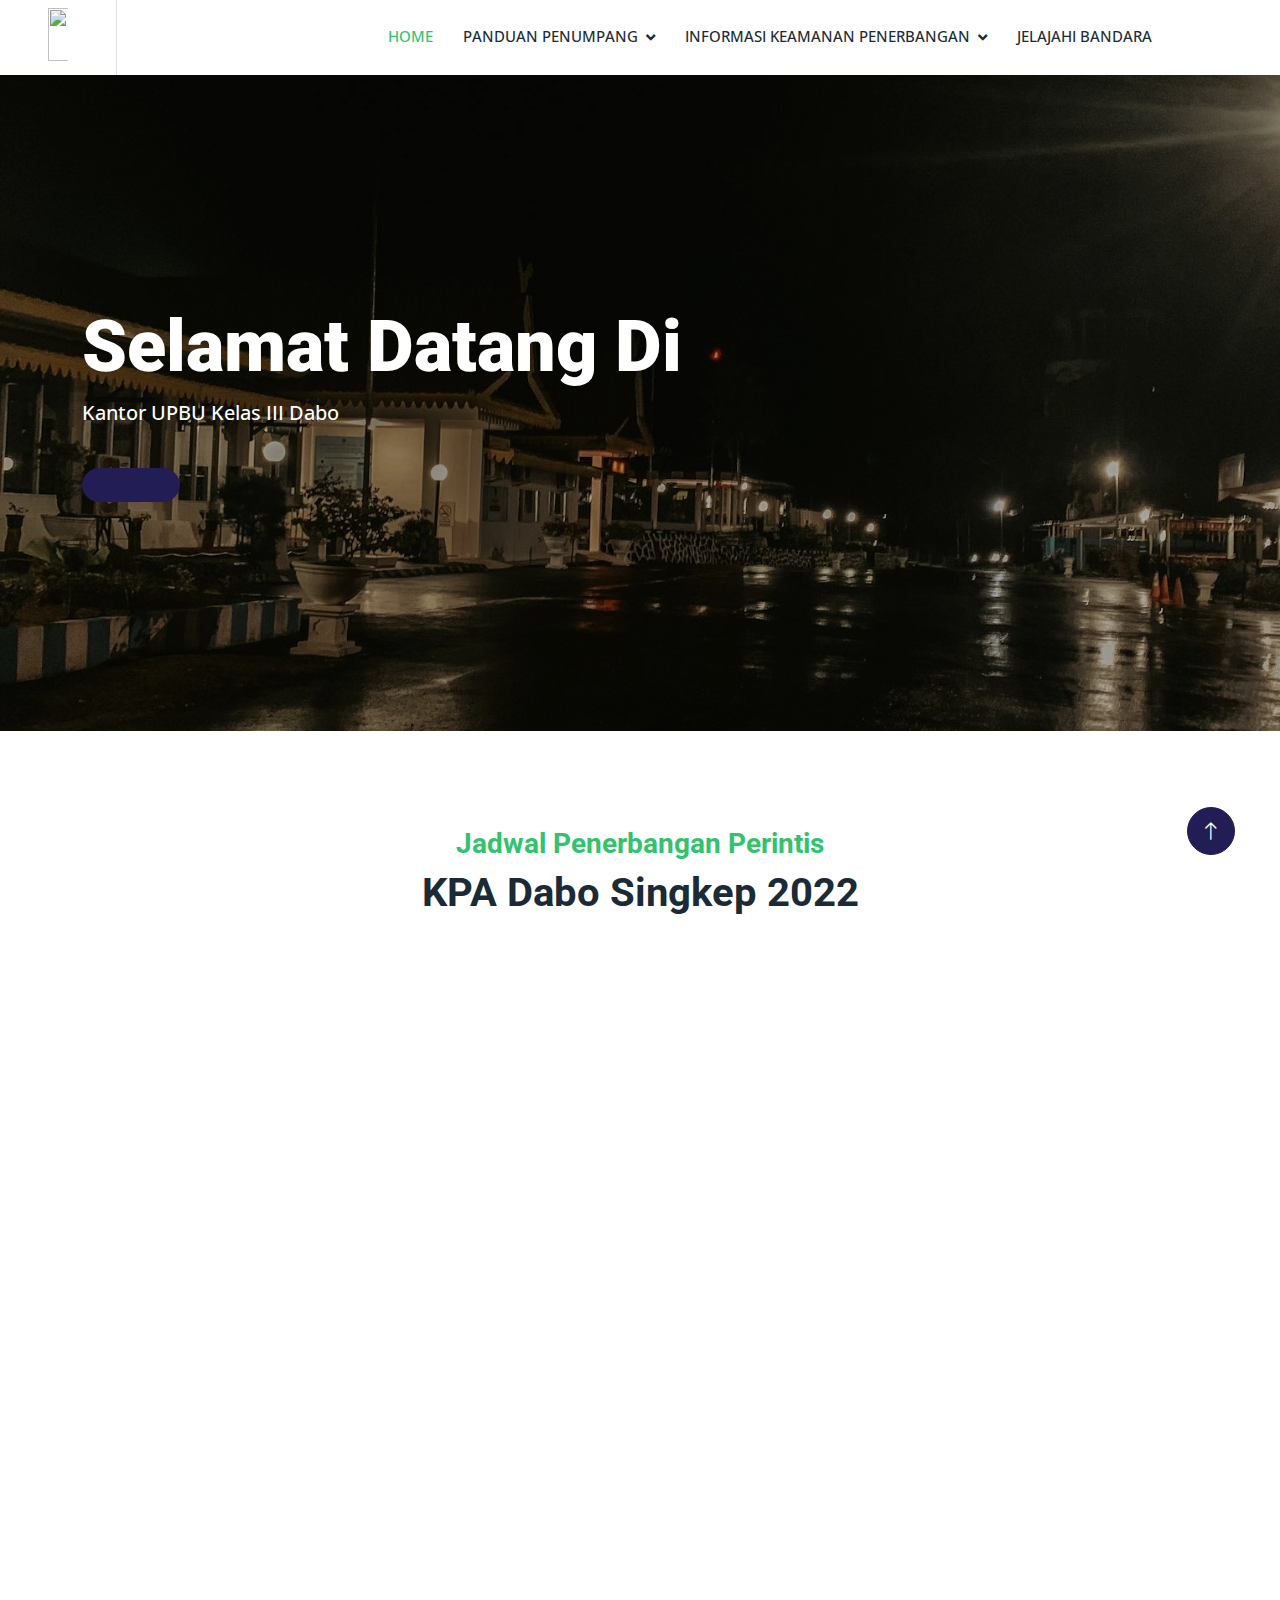
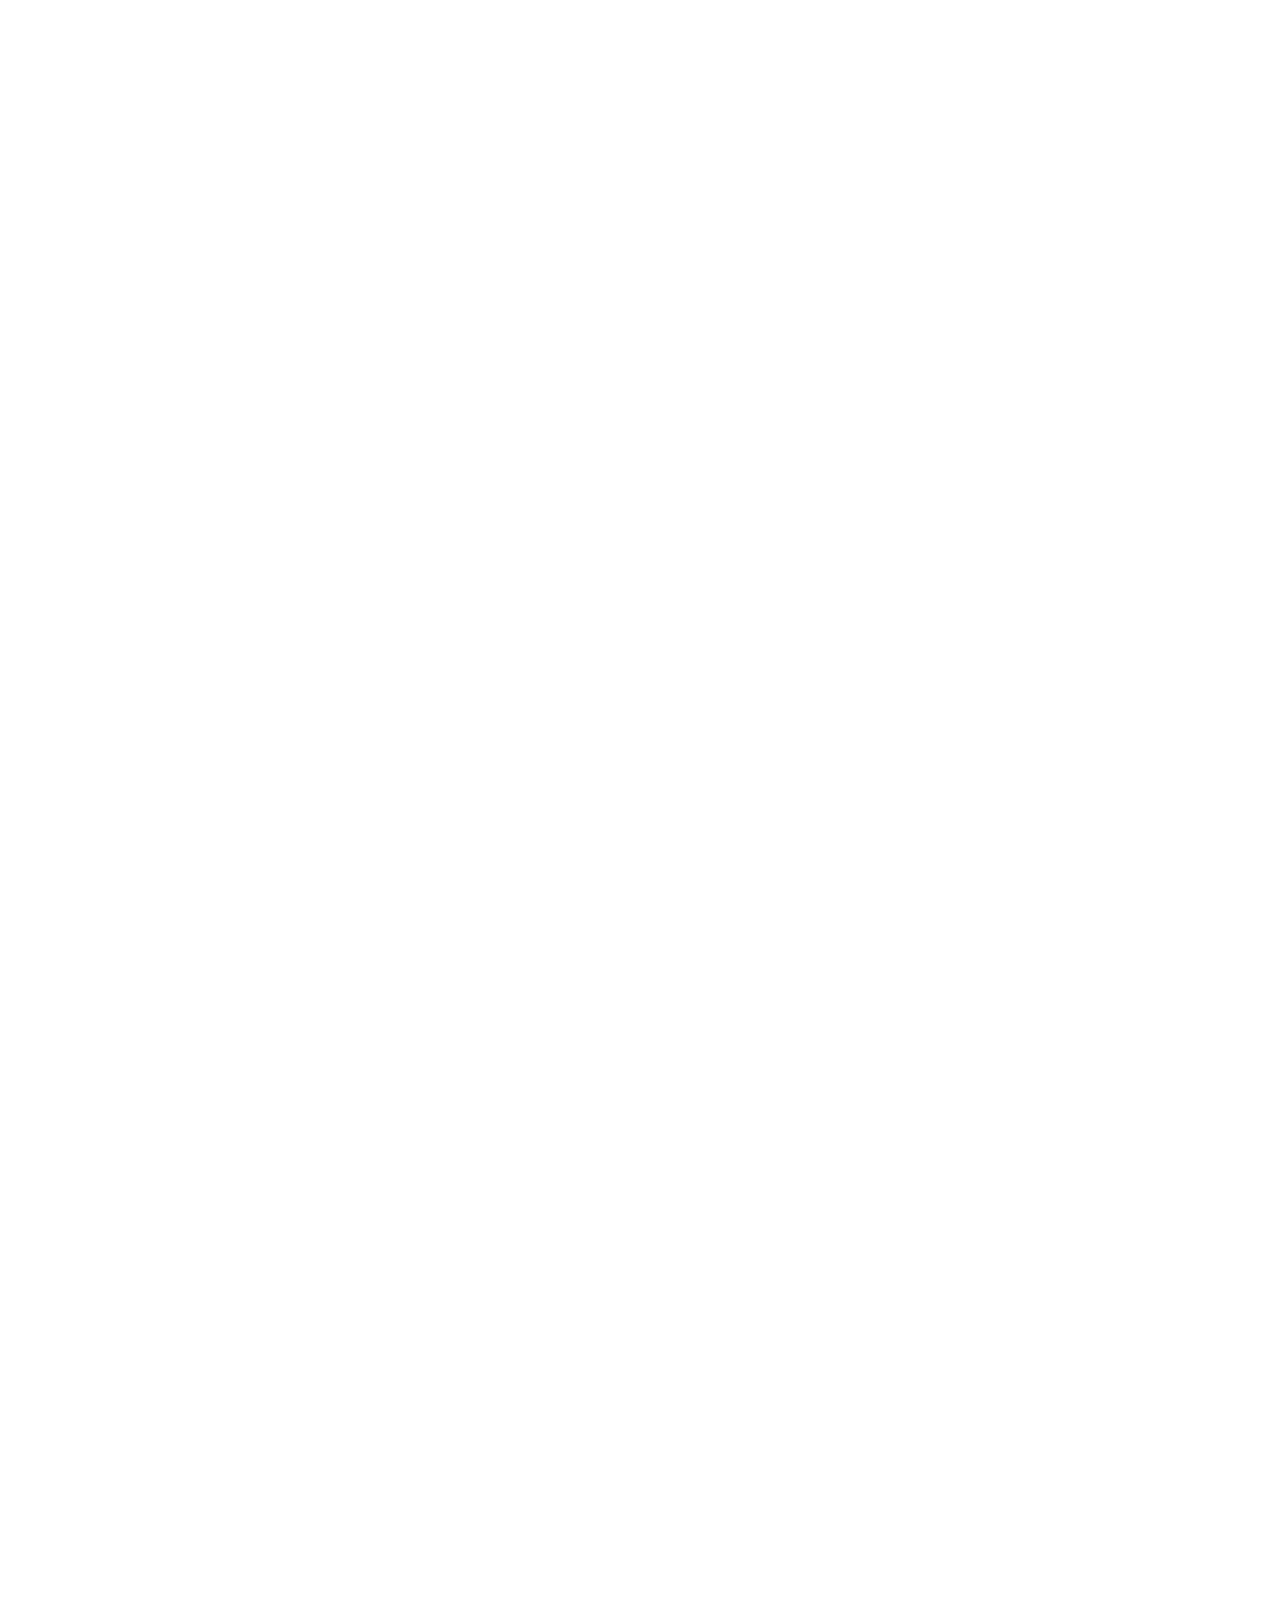
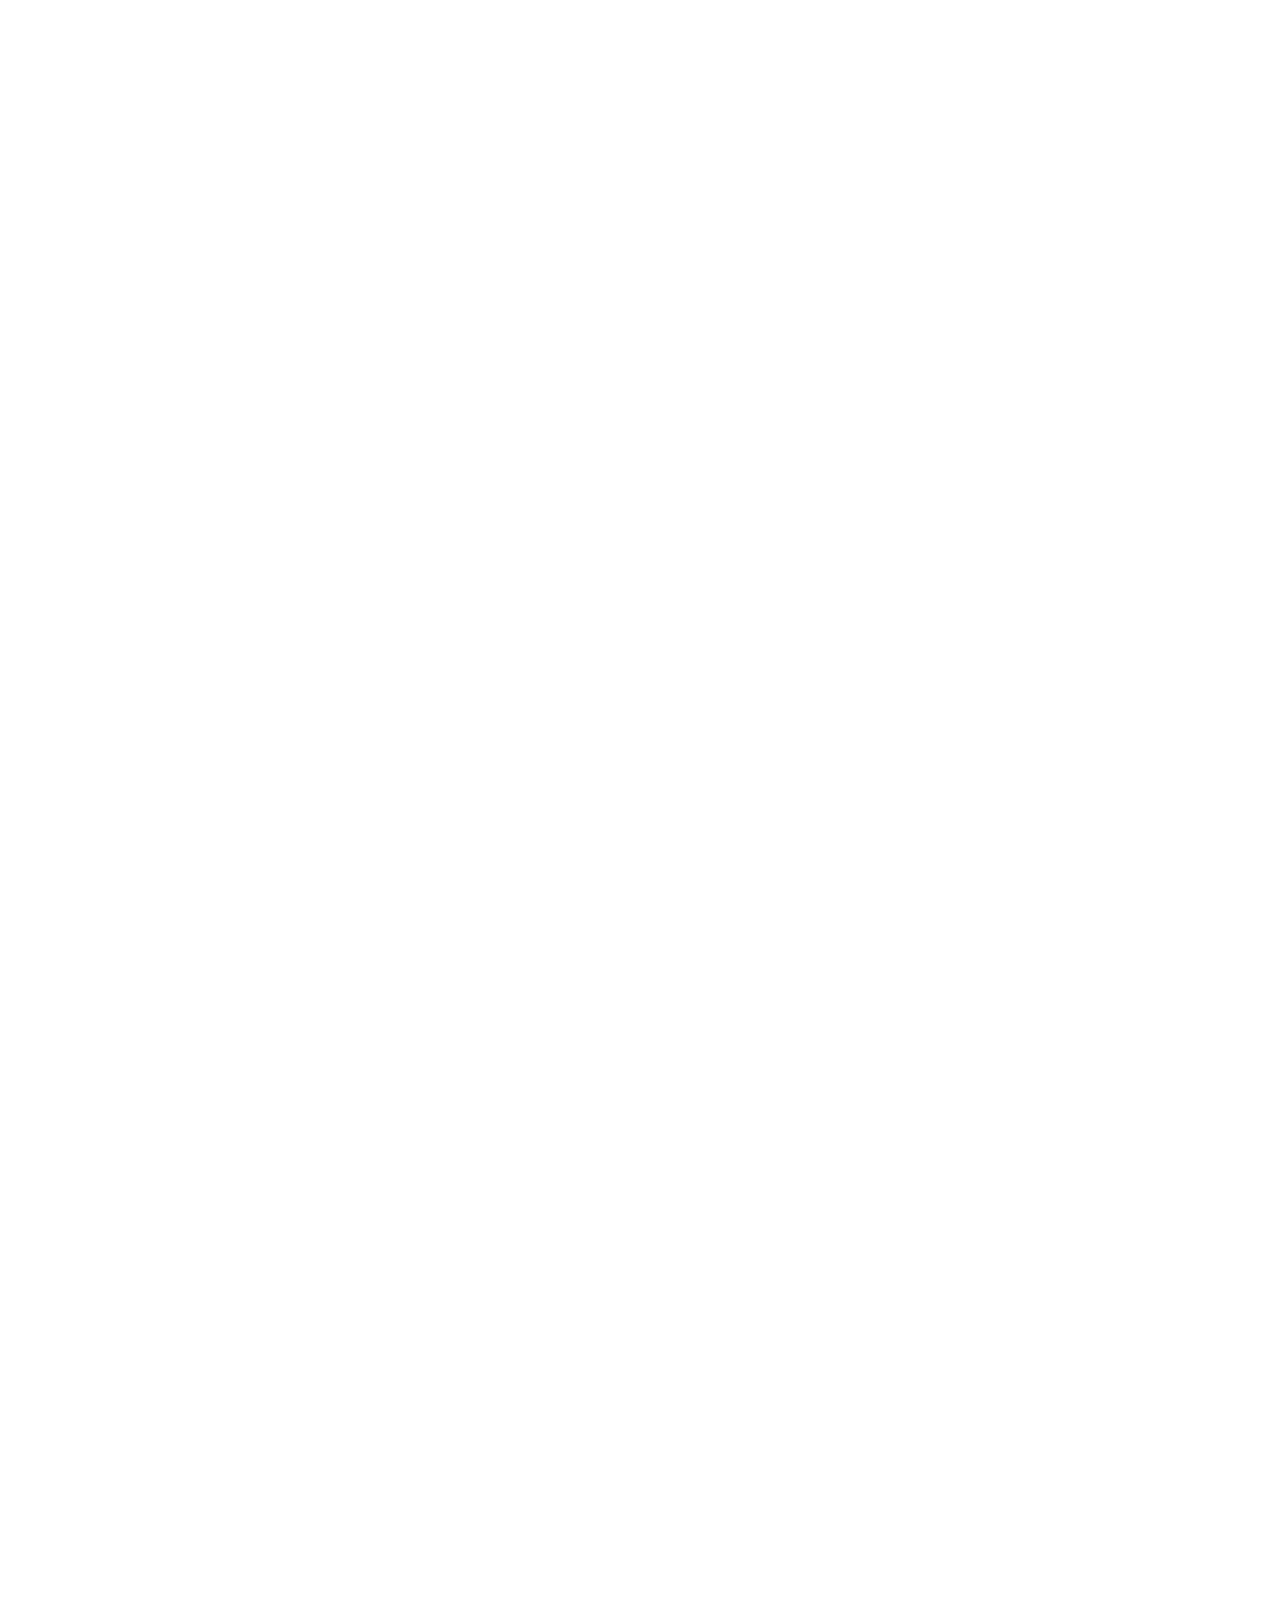
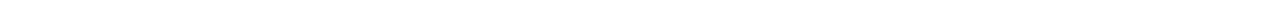
==== index.html @ 976239f9 "first commit" ====
<!DOCTYPE html>
<html lang="en">

<head>
    <meta charset="utf-8">
    <title>Sistem Informasi Penerbangan Bandar Udara Dabo</title>
    <meta content="width=device-width, initial-scale=1.0" name="viewport">
    <meta content="" name="keywords">
    <meta content="" name="description">

    <!-- Favicon -->
    <link href="img/favicon.ico" rel="icon">

    <!-- Google Web Fonts -->
    <link rel="preconnect" href="https://fonts.googleapis.com">
    <link rel="preconnect" href="https://fonts.gstatic.com" crossorigin>
    <link href="https://fonts.googleapis.com/css2?family=Open+Sans:wght@400;500&family=Roboto:wght@500;700;900&display=swap" rel="stylesheet"> 

    <!-- Icon Font Stylesheet -->
    <link href="https://cdnjs.cloudflare.com/ajax/libs/font-awesome/5.10.0/css/all.min.css" rel="stylesheet">
    <link href="https://cdn.jsdelivr.net/npm/bootstrap-icons@1.4.1/font/bootstrap-icons.css" rel="stylesheet">

    <!-- Libraries Stylesheet -->
    <link href="lib/animate/animate.min.css" rel="stylesheet">
    <link href="lib/owlcarousel/assets/owl.carousel.min.css" rel="stylesheet">
    <link href="lib/lightbox/css/lightbox.min.css" rel="stylesheet">

    <!-- Customized Bootstrap Stylesheet -->
    <link href="css/bootstrap.min.css" rel="stylesheet">

    <!-- Template Stylesheet -->
    <link href="css/style.css" rel="stylesheet">
</head>

<body>
    <!-- Spinner Start -->
    <div id="spinner" class="show bg-white position-fixed translate-middle w-100 vh-100 top-50 start-50 d-flex align-items-center justify-content-center">
        <div class="spinner-border text-primary" style="width: 3rem; height: 3rem;" role="status">
            <span class="sr-only">Loading...</span>
        </div>
    </div>
    <!-- Spinner End -->


    <!-- Topbar Start -->
    <!-- <div class="container-fluid bg-dark p-0">
        <div class="row gx-0 d-none d-lg-flex">
            <div class="col-lg-7 px-5 text-start">
                <div class="h-100 d-inline-flex align-items-center me-4">
                    <small class="fa fa-map-marker-alt text-primary me-2"></small>
                    <small>123 Street, New York, USA</small>
                </div>
                <div class="h-100 d-inline-flex align-items-center">
                    <small class="far fa-clock text-primary me-2"></small>
                    <small>Mon - Fri : 09.00 AM - 09.00 PM</small>
                </div>
            </div>
            <div class="col-lg-5 px-5 text-end">
                <div class="h-100 d-inline-flex align-items-center me-4">
                    <small class="fa fa-phone-alt text-primary me-2"></small>
                    <small>+012 345 6789</small>
                </div>
                <div class="h-100 d-inline-flex align-items-center mx-n2">
                    <a class="btn btn-square btn-link rounded-0 border-0 border-end border-secondary" href=""><i class="fab fa-facebook-f"></i></a>
                    <a class="btn btn-square btn-link rounded-0 border-0 border-end border-secondary" href=""><i class="fab fa-twitter"></i></a>
                    <a class="btn btn-square btn-link rounded-0 border-0 border-end border-secondary" href=""><i class="fab fa-linkedin-in"></i></a>
                    <a class="btn btn-square btn-link rounded-0" href=""><i class="fab fa-instagram"></i></a>
                </div>
            </div>
        </div>
    </div> -->
    <!-- Topbar End -->



    <!-- Navbar Start -->
    <nav class="navbar navbar-expand-lg bg-white navbar-light sticky-top p-0">
        <a href="index.html" class="navbar-brand d-flex align-items-center border-end px-4 px-lg-5">
            <!-- <h2 class="m-0 text-primary">Bandar Udara Dabo</h2> -->
            <img src="../airportdabo/img/upbudabo.png" alt="" style="width: 190%; height: 90%;">
        </a>
        <button type="button" class="navbar-toggler me-4" data-bs-toggle="collapse" data-bs-target="#navbarCollapse">
            <span class="navbar-toggler-icon"></span>
        </button>
        <div class="collapse navbar-collapse" id="navbarCollapse">
            <div class="navbar-nav ms-auto p-4 p-lg-0">
                <a href="index.html" class="nav-item nav-link active">Home</a>
                <div class="nav-item dropdown">
                    <a href="prosedur.html" class="nav-link dropdown-toggle " data-bs-toggle="dropdown">Panduan Penumpang</a>
                    <div class="dropdown-menu bg-light m-0">
                        <a href="prosedur.html" class="dropdown-item ">Penanganan Barang Hilang</a>
                        <a href="panduanketinggalan.html" class="dropdown-item">Informasi Ketinggalan Pesawat</a>
                      
                       
                    </div>
                </div>

                <div class="nav-item dropdown">
                    <a href="kemananmelawanhukum.html" class="nav-link dropdown-toggle " data-bs-toggle="dropdown">Informasi keamanan penerbangan</a>
                    <div class="dropdown-menu bg-light m-0">
                        <a href="kemananmelawanhukum.html" class="dropdown-item ">Tindakan Melawan Hukum</a>
                        <a href="barangberbahaya.html" class="dropdown-item">Barang Berbahaya</a>
                        <a href="informasipalsu.html" class="dropdown-item">Informasi Palsu</a>
                       
                    </div>
                </div>
                
                
                <a href="jelajahibandara.html" class="nav-item nav-link">Jelajahi Bandara</a>
                
                
            </div>
            <a href="" class="btn btn-primary rounded-0 py-4 px-lg-5 d-none d-lg-block" style="background-color: white; border-color: white;"></a>
        </div>
    </nav>
    <!-- Navbar End -->



    <!-- Carousel Start -->
    <div class="container-fluid p-0 pb-5 wow fadeIn" data-wow-delay="0.1s">
        <div class="owl-carousel header-carousel position-relative">
            <div class="owl-carousel-item position-relative" data-dot="<img src='img/carousel-1.jpg'>">
                <img class="img-fluid" src="img/dabo1.jpeg" alt="">
                <div class="owl-carousel-inner">
                    <div class="container">
                        <div class="row justify-content-start">
                            <div class="col-10 col-lg-8">
                                <h1 class="display-2 text-white animated slideInDown">Selamat Datang Di </h1>
                                <p class="fs-5 fw-medium text-white mb-4 pb-3">Kantor UPBU Kelas III Dabo</p>
                                <a href="" class="btn btn-primary rounded-pill py-3 px-5 animated slideInLeft"></a>
                            </div>
                        </div>
                    </div>
                </div>
            </div>
            
           
        </div>
    </div>
    <!-- Carousel End -->


    <!-- Feature Start -->
    <!-- <div class="container-xxl py-5">
        <div class="container">
            <div class="row g-5">
                <div class="col-md-6 col-lg-3 wow fadeIn" data-wow-delay="0.1s">
                    <div class="d-flex align-items-center mb-4">
                        <div class="btn-lg-square bg-primary rounded-circle me-3">
                            <i class="fa fa-users text-white"></i>
                        </div>
                        <h1 class="mb-0" data-toggle="counter-up">3453</h1>
                    </div>
                    <h5 class="mb-3">Happy Customers</h5>
                    <span>Tempor erat elitr rebum at clita. Diam dolor diam ipsum sit</span>
                </div>
                <div class="col-md-6 col-lg-3 wow fadeIn" data-wow-delay="0.3s">
                    <div class="d-flex align-items-center mb-4">
                        <div class="btn-lg-square bg-primary rounded-circle me-3">
                            <i class="fa fa-check text-white"></i>
                        </div>
                        <h1 class="mb-0" data-toggle="counter-up">4234</h1>
                    </div>
                    <h5 class="mb-3">Project Done</h5>
                    <span>Tempor erat elitr rebum at clita. Diam dolor diam ipsum sit</span>
                </div>
                <div class="col-md-6 col-lg-3 wow fadeIn" data-wow-delay="0.5s">
                    <div class="d-flex align-items-center mb-4">
                        <div class="btn-lg-square bg-primary rounded-circle me-3">
                            <i class="fa fa-award text-white"></i>
                        </div>
                        <h1 class="mb-0" data-toggle="counter-up">3123</h1>
                    </div>
                    <h5 class="mb-3">Awards Win</h5>
                    <span>Tempor erat elitr rebum at clita. Diam dolor diam ipsum sit</span>
                </div>
                <div class="col-md-6 col-lg-3 wow fadeIn" data-wow-delay="0.7s">
                    <div class="d-flex align-items-center mb-4">
                        <div class="btn-lg-square bg-primary rounded-circle me-3">
                            <i class="fa fa-users-cog text-white"></i>
                        </div>
                        <h1 class="mb-0" data-toggle="counter-up">1831</h1>
                    </div>
                    <h5 class="mb-3">Expert Workers</h5>
                    <span>Tempor erat elitr rebum at clita. Diam dolor diam ipsum sit</span>
                </div>
            </div>
        </div>
    </div> -->
    <!-- Feature Start -->


    <!-- About Start -->
    <!-- <div class="container-fluid bg-light overflow-hidden my-5 px-lg-0">
        <div class="container about px-lg-0">
            <div class="row g-0 mx-lg-0">
                <div class="col-lg-6 ps-lg-0 wow fadeIn" data-wow-delay="0.1s" style="min-height: 400px;">
                    <div class="position-relative h-100">
                        <img class="position-absolute img-fluid w-100 h-100" src="img/about.jpg" style="object-fit: cover;" alt="">
                    </div>
                </div>
                <div class="col-lg-6 about-text py-5 wow fadeIn" data-wow-delay="0.5s">
                    <div class="p-lg-5 pe-lg-0">
                        <h6 class="text-primary">About Us</h6>
                        <h1 class="mb-4">25+ Years Experience In Solar & Renewable Energy Industry</h1>
                        <p>Tempor erat elitr rebum at clita. Diam dolor diam ipsum sit. Aliqu diam amet diam et eos. Clita erat ipsum et lorem et sit, sed stet lorem sit clita duo justo erat amet</p>
                        <p><i class="fa fa-check-circle text-primary me-3"></i>Diam dolor diam ipsum</p>
                        <p><i class="fa fa-check-circle text-primary me-3"></i>Aliqu diam amet diam et eos</p>
                        <p><i class="fa fa-check-circle text-primary me-3"></i>Tempor erat elitr rebum at clita</p>
                        <a href="" class="btn btn-primary rounded-pill py-3 px-5 mt-3">Explore More</a>
                    </div>
                </div>
            </div>
        </div>
    </div> -->
    <!-- About End -->


    <!-- Service Start -->
    <div class="container-xxl py-5">
        <div class="container">
            <div class="text-center mx-auto mb-5 wow fadeInUp" data-wow-delay="0.1s" style="max-width: 600px;" ">
                <h3 class="text-primary" >Jadwal Penerbangan Perintis</h3>
                <h1 class="mb-4"> KPA Dabo Singkep 2022</h1>
            </div>
            <div class="row g-4">
                <div class="col-md-6 col-lg-4 wow fadeInUp" data-wow-delay="0.1s">
                    <div class="service-item rounded overflow-hidden">
                        <img class="img-fluid" src="img/susiair1.png" alt=""style="padding:10%;">
                        <div class="position-relative p-4 pt-0">
                            <div style="padding-bottom: 30px;">
                               
                            </div>
                            <h4 class="mb-3">Route</h4>
                            <p>Dabo - Tj Pinang</p>
                            <h6 class="mb-3">Senin</h6>
                            <p>7:30 - 8:15</p>
                            <h6 class="mb-3">Selasa</h6>
                            <p>-</p>
                            <h6 class="mb-3">Rabu</h6>
                            <p>-</p>
                            <h6 class="mb-3">Kamis</h6>
                            <p>7:30 - 8:15</p>
                            <h6 class="mb-3">Jumat</h6>
                            <p>-</p>
                            <h6 class="mb-3">Sabtu</h6>
                            <p>-</p>
                            <h6 class="mb-3">Minggu</h6>
                            <p>-</p>

                           
                            <!-- <a class="small fw-medium" href="">Read More<i class="fa fa-arrow-right ms-2"></i></a> -->
                        </div>
                    </div>
                </div>
                <div class="col-md-6 col-lg-4 wow fadeInUp" data-wow-delay="0.3s">
                    <div class="service-item rounded overflow-hidden">
                        <img class="img-fluid" src="img/susiair1.png" alt=""style="padding:10%;">
                        <div class="position-relative p-4 pt-0">
                            <div style="padding-bottom: 30px;">
                               
                            </div>
                            <h4 class="mb-3">Route</h4>
                            <p>Tj Pinang - Dabo</p>
                            <h6 class="mb-3">Senin</h6>
                            <p>11:15 - 12:40</p>
                            <h6 class="mb-3">Selasa</h6>
                            <p>-</p>
                            <h6 class="mb-3">Rabu</h6>
                            <p>-</p>
                            <h6 class="mb-3">Kamis</h6>
                            <p>14:35 - 15:20</p>
                            <h6 class="mb-3">Jumat</h6>
                            <p>-</p>
                            <h6 class="mb-3">Sabtu</h6>
                            <p>-</p>
                            <h6 class="mb-3">Minggu</h6>
                            <p>-</p>
                        </div>
                    </div>
                </div>
                <div class="col-md-6 col-lg-4 wow fadeInUp" data-wow-delay="0.5s">
                    <div class="service-item rounded overflow-hidden">
                        <img class="img-fluid" src="img/susiair1.png" alt=""style="padding:10%;">
                        <div class="position-relative p-4 pt-0">
                            <div style="padding-bottom: 30px;">
                               
                            </div>
                            <h4 class="mb-3">Route</h4>
                            <p>Dabo - Pekanbaru</p>
                            <h6 class="mb-3">Senin</h6>
                            <p>13:00 - 14:35</p>
                            <h6 class="mb-3">Selasa</h6>
                            <p>-</p>
                            <h6 class="mb-3">Rabu</h6>
                            <p>12:30 - 14:05</p>
                            <h6 class="mb-3">Kamis</h6>
                            <p>-</p>
                            <h6 class="mb-3">Jumat</h6>
                            <p>-</p>
                            <h6 class="mb-3">Sabtu</h6>
                            <p>-</p>
                            <h6 class="mb-3">Minggu</h6>
                            <p>-</p>
                        </div>
                    </div>
                </div>
                <div class="col-md-6 col-lg-4 wow fadeInUp" data-wow-delay="0.1s">
                    <div class="service-item rounded overflow-hidden">
                            <img class="img-fluid" src="img/susiair1.png" alt=""style="padding:10%;">
                            <div class="position-relative p-4 pt-0">
                                <div style="padding-bottom: 30px;">
                                   
                                </div>
                                <h4 class="mb-3">Route</h4>
                                <p>Pekanbaru - Dabo</p>
                                <h6 class="mb-3">Senin</h6>
                                <p>15:05 - 16:40</p>
                                <h6 class="mb-3">Selasa</h6>
                                <p>-</p>
                                <h6 class="mb-3">Rabu</h6>
                                <p>14:35 - 16:10</p>
                                <h6 class="mb-3">Kamis</h6>
                                <p>-</p>
                                <h6 class="mb-3">Jumat</h6>
                                <p>-</p>
                                <h6 class="mb-3">Sabtu</h6>
                                <p>-</p>
                                <h6 class="mb-3">Minggu</h6>
                                <p>-</p>
                        </div>
                    </div>
                </div>
                <div class="col-md-6 col-lg-4 wow fadeInUp" data-wow-delay="0.3s">
                    <div class="service-item rounded overflow-hidden">
                        <img class="img-fluid" src="img/susiair1.png" alt=""style="padding:10%;">
                            <div class="position-relative p-4 pt-0">
                                <div style="padding-bottom: 30px;">
                                   
                                </div>
                                <h4 class="mb-3">Route</h4>
                                <p>Dabo - Batam</p>
                                <h6 class="mb-3">Senin</h6>
                                <p>-</p>
                                <h6 class="mb-3">Selasa</h6>
                                <p>-</p>
                                <h6 class="mb-3">Rabu</h6>
                                <p>-</p>
                                <h6 class="mb-3">Kamis</h6>
                                <p>-</p>
                                <h6 class="mb-3">Jumat</h6>
                                <p>07:00 - 08:00</p>
                                <h6 class="mb-3">Sabtu</h6>
                                <p>-</p>
                                <h6 class="mb-3">Minggu</h6>
                                <p>07:00 - 08:00</p>
                        </div>
                    </div>
                </div>
                <div class="col-md-6 col-lg-4 wow fadeInUp" data-wow-delay="0.5s">
                    <div class="service-item rounded overflow-hidden">
                        <img class="img-fluid" src="img/susiair1.png" alt=""style="padding:10%;">
                        <div class="position-relative p-4 pt-0">
                            <div style="padding-bottom: 30px;">
                               
                            </div>
                            <h4 class="mb-3">Route</h4>
                            <p>Batam - Dabo</p>
                            <h6 class="mb-3">Senin</h6>
                            <p>-</p>
                            <h6 class="mb-3">Selasa</h6>
                            <p>-</p>
                            <h6 class="mb-3">Rabu</h6>
                            <p>-</p>
                            <h6 class="mb-3">Kamis</h6>
                            <p>-</p>
                            <h6 class="mb-3">Jumat</h6>
                            <p>12:30 - 13:30</p>
                            <h6 class="mb-3">Sabtu</h6>
                            <p>-</p>
                            <h6 class="mb-3">Minggu</h6>
                            <p>12:30 - 13:30</p>
                        </div>
                    </div>
                </div>
                <div class="col-md-6 col-lg-4 wow fadeInUp" data-wow-delay="0.5s">
                    <div class="service-item rounded overflow-hidden">
                        <img class="img-fluid" src="img/susiair1.png" alt=""style="padding:10%;">
                        <div class="position-relative p-4 pt-0">
                            <div style="padding-bottom: 30px;">
                               
                            </div>
                            <h4 class="mb-3">Route</h4>
                            <p>Dabo - TB.Karimun</p>
                            <h6 class="mb-3">Senin</h6>
                            <p>-</p>
                            <h6 class="mb-3">Selasa</h6>
                            <p>-</p>
                            <h6 class="mb-3">Rabu</h6>
                            <p>07:00 - 08:05</p>
                            <h6 class="mb-3">Kamis</h6>
                            <p>-</p>
                            <h6 class="mb-3">Jumat</h6>
                            <p>-</p>
                            <h6 class="mb-3">Sabtu</h6>
                            <p>07:00 - 08:05</p>
                            <h6 class="mb-3">Minggu</h6>
                            <p>-</p>
                        </div>
                    </div>
                </div>
                <div class="col-md-6 col-lg-4 wow fadeInUp" data-wow-delay="0.5s">
                    <div class="service-item rounded overflow-hidden">
                        <img class="img-fluid" src="img/susiair1.png" alt=""style="padding:10%;">
                        <div class="position-relative p-4 pt-0">
                            <div style="padding-bottom: 30px;">
                               
                            </div>
                            <h4 class="mb-3">Route</h4>
                            <p>TB.Karimun - Dabo </p>
                            <h6 class="mb-3">Senin</h6>
                            <p>-</p>
                            <h6 class="mb-3">Selasa</h6>
                            <p>-</p>
                            <h6 class="mb-3">Rabu</h6>
                            <p>11:15 - 12:20</p>
                            <h6 class="mb-3">Kamis</h6>
                            <p>-</p>
                            <h6 class="mb-3">Jumat</h6>
                            <p>-</p>
                            <h6 class="mb-3">Sabtu</h6>
                            <p>14:15 - 15:20</p>
                            <h6 class="mb-3">Minggu</h6>
                            <p>-</p>
                        </div>
                    </div>
                </div>
                <div class="col-md-6 col-lg-4 wow fadeInUp" data-wow-delay="0.5s">
                    <div class="service-item rounded overflow-hidden">
                        <img class="img-fluid" src="img/susiair1.png" alt=""style="padding:10%;">
                        <div class="position-relative p-4 pt-0">
                            <div style="padding-bottom: 30px;">
                               
                            </div>
                            <h4 class="mb-3">Route</h4>
                            <p>Dabo - Jambi </p>
                            <h6 class="mb-3">Senin</h6>
                            <p>-</p>
                            <h6 class="mb-3">Selasa</h6>
                            <p>-</p>
                            <h6 class="mb-3">Rabu</h6>
                            <p>-</p>
                            <h6 class="mb-3">Kamis</h6>
                            <p>-</p>
                            <h6 class="mb-3">Jumat</h6>
                            <p>13:40 - 14:30</p>
                            <h6 class="mb-3">Sabtu</h6>
                            <p>-</p>
                            <h6 class="mb-3">Minggu</h6>
                            <p>13:40 - 14:30</p>
                        </div>
                    </div>
                </div>
                <div class="col-md-6 col-lg-4 wow fadeInUp" data-wow-delay="0.5s">
                    <div class="service-item rounded overflow-hidden">
                        <img class="img-fluid" src="img/susiair1.png" alt=""style="padding:10%;">
                        <div class="position-relative p-4 pt-0">
                            <div style="padding-bottom: 30px;">
                               
                            </div>
                            <h4 class="mb-3">Route</h4>
                            <p>Jambi - Dambo </p>
                            <h6 class="mb-3">Senin</h6>
                            <p>-</p>
                            <h6 class="mb-3">Selasa</h6>
                            <p>-</p>
                            <h6 class="mb-3">Rabu</h6>
                            <p>-</p>
                            <h6 class="mb-3">Kamis</h6>
                            <p>-</p>
                            <h6 class="mb-3">Jumat</h6>
                            <p>15:00 - 15:50</p>
                            <h6 class="mb-3">Sabtu</h6>
                            <p>-</p>
                            <h6 class="mb-3">Minggu</h6>
                            <p>15:00 - 15:50</p>
                        </div>
                    </div>
                </div>

            </div>
        </div>
    </div>
    <!-- Service End -->


    <!-- Feature Start -->
    <!-- <div class="container-fluid bg-light overflow-hidden my-5 px-lg-0">
        <div class="container feature px-lg-0">
            <div class="row g-0 mx-lg-0">
                <div class="col-lg-6 feature-text py-5 wow fadeIn" data-wow-delay="0.1s">
                    <div class="p-lg-5 ps-lg-0">
                        <h6 class="text-primary">Why Choose Us!</h6>
                        <h1 class="mb-4">Complete Commercial & Residential Solar Systems</h1>
                        <p class="mb-4 pb-2">Tempor erat elitr rebum at clita. Diam dolor diam ipsum sit. Aliqu diam amet diam et eos. Clita erat ipsum et lorem et sit, sed stet lorem sit clita duo justo erat amet</p>
                        <div class="row g-4">
                            <div class="col-6">
                                <div class="d-flex align-items-center">
                                    <div class="btn-lg-square bg-primary rounded-circle">
                                        <i class="fa fa-check text-white"></i>
                                    </div>
                                    <div class="ms-4">
                                        <p class="mb-0">Quality</p>
                                        <h5 class="mb-0">Services</h5>
                                    </div>
                                </div>
                            </div>
                            <div class="col-6">
                                <div class="d-flex align-items-center">
                                    <div class="btn-lg-square bg-primary rounded-circle">
                                        <i class="fa fa-user-check text-white"></i>
                                    </div>
                                    <div class="ms-4">
                                        <p class="mb-0">Expert</p>
                                        <h5 class="mb-0">Workers</h5>
                                    </div>
                                </div>
                            </div>
                            <div class="col-6">
                                <div class="d-flex align-items-center">
                                    <div class="btn-lg-square bg-primary rounded-circle">
                                        <i class="fa fa-drafting-compass text-white"></i>
                                    </div>
                                    <div class="ms-4">
                                        <p class="mb-0">Free</p>
                                        <h5 class="mb-0">Consultation</h5>
                                    </div>
                                </div>
                            </div>
                            <div class="col-6">
                                <div class="d-flex align-items-center">
                                    <div class="btn-lg-square bg-primary rounded-circle">
                                        <i class="fa fa-headphones text-white"></i>
                                    </div>
                                    <div class="ms-4">
                                        <p class="mb-0">Customer</p>
                                        <h5 class="mb-0">Support</h5>
                                    </div>
                                </div>
                            </div>
                        </div>
                    </div>
                </div>
                <div class="col-lg-6 pe-lg-0 wow fadeIn" data-wow-delay="0.5s" style="min-height: 400px;">
                    <div class="position-relative h-100">
                        <img class="position-absolute img-fluid w-100 h-100" src="img/feature.jpg" style="object-fit: cover;" alt="">
                    </div>
                </div>
            </div>
        </div>
    </div> -->
    <!-- Feature End -->


    <!-- Projects Start -->
    <!-- <div class="container-xxl py-5">
        <div class="container">
            <div class="text-center mx-auto mb-5 wow fadeInUp" data-wow-delay="0.1s" style="max-width: 600px;">
                <h6 class="text-primary">Our Projects</h6>
                <h1 class="mb-4">Visit Our Latest Solar And Renewable Energy Projects</h1>
            </div>
            <div class="row mt-n2 wow fadeInUp" data-wow-delay="0.3s">
                <div class="col-12 text-center">
                    <ul class="list-inline mb-5" id="portfolio-flters">
                        <li class="mx-2 active" data-filter="*">All</li>
                        <li class="mx-2" data-filter=".first">Solar Panels</li>
                        <li class="mx-2" data-filter=".second">Wind Turbines</li>
                        <li class="mx-2" data-filter=".third">Hydropower Plants</li>
                    </ul>
                </div>
            </div>
            <div class="row g-4 portfolio-container wow fadeInUp" data-wow-delay="0.5s">
                <div class="col-lg-4 col-md-6 portfolio-item first">
                    <div class="portfolio-img rounded overflow-hidden">
                        <img class="img-fluid" src="img/img-600x400-6.jpg" alt="">
                        <div class="portfolio-btn">
                            <a class="btn btn-lg-square btn-outline-light rounded-circle mx-1" href="img/img-600x400-6.jpg" data-lightbox="portfolio"><i class="fa fa-eye"></i></a>
                            <a class="btn btn-lg-square btn-outline-light rounded-circle mx-1" href=""><i class="fa fa-link"></i></a>
                        </div>
                    </div>
                    <div class="pt-3">
                        <p class="text-primary mb-0">Solar Panels</p>
                        <hr class="text-primary w-25 my-2">
                        <h5 class="lh-base">We Are pioneers of solar & renewable energy industry</h5>
                    </div>
                </div>
                <div class="col-lg-4 col-md-6 portfolio-item second">
                    <div class="portfolio-img rounded overflow-hidden">
                        <img class="img-fluid" src="img/img-600x400-5.jpg" alt="">
                        <div class="portfolio-btn">
                            <a class="btn btn-lg-square btn-outline-light rounded-circle mx-1" href="img/img-600x400-5.jpg" data-lightbox="portfolio"><i class="fa fa-eye"></i></a>
                            <a class="btn btn-lg-square btn-outline-light rounded-circle mx-1" href=""><i class="fa fa-link"></i></a>
                        </div>
                    </div>
                    <div class="pt-3">
                        <p class="text-primary mb-0">Wind Turbines</p>
                        <hr class="text-primary w-25 my-2">
                        <h5 class="lh-base">We Are pioneers of solar & renewable energy industry</h5>
                    </div>
                </div>
                <div class="col-lg-4 col-md-6 portfolio-item third">
                    <div class="portfolio-img rounded overflow-hidden">
                        <img class="img-fluid" src="img/img-600x400-4.jpg" alt="">
                        <div class="portfolio-btn">
                            <a class="btn btn-lg-square btn-outline-light rounded-circle mx-1" href="img/img-600x400-4.jpg" data-lightbox="portfolio"><i class="fa fa-eye"></i></a>
                            <a class="btn btn-lg-square btn-outline-light rounded-circle mx-1" href=""><i class="fa fa-link"></i></a>
                        </div>
                    </div>
                    <div class="pt-3">
                        <p class="text-primary mb-0">Hydropower Plants</p>
                        <hr class="text-primary w-25 my-2">
                        <h5 class="lh-base">We Are pioneers of solar & renewable energy industry</h5>
                    </div>
                </div>
                <div class="col-lg-4 col-md-6 portfolio-item first">
                    <div class="portfolio-img rounded overflow-hidden">
                        <img class="img-fluid" src="img/img-600x400-3.jpg" alt="">
                        <div class="portfolio-btn">
                            <a class="btn btn-lg-square btn-outline-light rounded-circle mx-1" href="img/img-600x400-3.jpg" data-lightbox="portfolio"><i class="fa fa-eye"></i></a>
                            <a class="btn btn-lg-square btn-outline-light rounded-circle mx-1" href=""><i class="fa fa-link"></i></a>
                        </div>
                    </div>
                    <div class="pt-3">
                        <p class="text-primary mb-0">Solar Panels</p>
                        <hr class="text-primary w-25 my-2">
                        <h5 class="lh-base">We Are pioneers of solar & renewable energy industry</h5>
                    </div>
                </div>
                <div class="col-lg-4 col-md-6 portfolio-item second">
                    <div class="portfolio-img rounded overflow-hidden">
                        <img class="img-fluid" src="img/img-600x400-2.jpg" alt="">
                        <div class="portfolio-btn">
                            <a class="btn btn-lg-square btn-outline-light rounded-circle mx-1" href="img/img-600x400-2.jpg" data-lightbox="portfolio"><i class="fa fa-eye"></i></a>
                            <a class="btn btn-lg-square btn-outline-light rounded-circle mx-1" href=""><i class="fa fa-link"></i></a>
                        </div>
                    </div>
                    <div class="pt-3">
                        <p class="text-primary mb-0">Wind Turbines</p>
                        <hr class="text-primary w-25 my-2">
                        <h5 class="lh-base">We Are pioneers of solar & renewable energy industry</h5>
                    </div>
                </div>
                <div class="col-lg-4 col-md-6 portfolio-item third">
                    <div class="portfolio-img rounded overflow-hidden">
                        <img class="img-fluid" src="img/img-600x400-1.jpg" alt="">
                        <div class="portfolio-btn">
                            <a class="btn btn-lg-square btn-outline-light rounded-circle mx-1" href="img/img-600x400-1.jpg" data-lightbox="portfolio"><i class="fa fa-eye"></i></a>
                            <a class="btn btn-lg-square btn-outline-light rounded-circle mx-1" href=""><i class="fa fa-link"></i></a>
                        </div>
                    </div>
                    <div class="pt-3">
                        <p class="text-primary mb-0">Hydropower Plants</p>
                        <hr class="text-primary w-25 my-2">
                        <h5 class="lh-base">We Are pioneers of solar & renewable energy industry</h5>
                    </div>
                </div>
            </div>
        </div>
    </div> -->
    <!-- Projects End -->


    <!-- Quote Start -->
    <!-- <div class="container-fluid bg-light overflow-hidden my-5 px-lg-0">
        <div class="container quote px-lg-0">
            <div class="row g-0 mx-lg-0">
                <div class="col-lg-6 ps-lg-0 wow fadeIn" data-wow-delay="0.1s" style="min-height: 400px;">
                    <div class="position-relative h-100">
                        <img class="position-absolute img-fluid w-100 h-100" src="img/quote.jpg" style="object-fit: cover;" alt="">
                    </div>
                </div>
                <div class="col-lg-6 quote-text py-5 wow fadeIn" data-wow-delay="0.5s">
                    <div class="p-lg-5 pe-lg-0">
                        <h6 class="text-primary">Free Quote</h6>
                        <h1 class="mb-4">Get A Free Quote</h1>
                        <p class="mb-4 pb-2">Tempor erat elitr rebum at clita. Diam dolor diam ipsum sit. Aliqu diam amet diam et eos. Clita erat ipsum et lorem et sit, sed stet lorem sit clita duo justo erat amet</p>
                        <form>
                            <div class="row g-3">
                                <div class="col-12 col-sm-6">
                                    <input type="text" class="form-control border-0" placeholder="Your Name" style="height: 55px;">
                                </div>
                                <div class="col-12 col-sm-6">
                                    <input type="email" class="form-control border-0" placeholder="Your Email" style="height: 55px;">
                                </div>
                                <div class="col-12 col-sm-6">
                                    <input type="text" class="form-control border-0" placeholder="Your Mobile" style="height: 55px;">
                                </div>
                                <div class="col-12 col-sm-6">
                                    <select class="form-select border-0" style="height: 55px;">
                                        <option selected>Select A Service</option>
                                        <option value="1">Service 1</option>
                                        <option value="2">Service 2</option>
                                        <option value="3">Service 3</option>
                                    </select>
                                </div>
                                <div class="col-12">
                                    <textarea class="form-control border-0" placeholder="Special Note"></textarea>
                                </div>
                                <div class="col-12">
                                    <button class="btn btn-primary rounded-pill py-3 px-5" type="submit">Submit</button>
                                </div>
                            </div>
                        </form>
                    </div>
                </div>
            </div>
        </div>
    </div> -->
    <!-- Quote End -->


    <!-- Team Start -->
    <!-- <div class="container-xxl py-5">
        <div class="container">
            <div class="text-center mx-auto mb-5 wow fadeInUp" data-wow-delay="0.1s" style="max-width: 600px;">
                <h6 class="text-primary">Team Member</h6>
                <h1 class="mb-4">Experienced Team Members</h1>
            </div>
            <div class="row g-4">
                <div class="col-lg-4 col-md-6 wow fadeInUp" data-wow-delay="0.1s">
                    <div class="team-item rounded overflow-hidden">
                        <div class="d-flex">
                            <img class="img-fluid w-75" src="img/team-1.jpg" alt="">
                            <div class="team-social w-25">
                                <a class="btn btn-lg-square btn-outline-primary rounded-circle mt-3" href=""><i class="fab fa-facebook-f"></i></a>
                                <a class="btn btn-lg-square btn-outline-primary rounded-circle mt-3" href=""><i class="fab fa-twitter"></i></a>
                                <a class="btn btn-lg-square btn-outline-primary rounded-circle mt-3" href=""><i class="fab fa-instagram"></i></a>
                            </div>
                        </div>
                        <div class="p-4">
                            <h5>Full Name</h5>
                            <span>Designation</span>
                        </div>
                    </div>
                </div>
                <div class="col-lg-4 col-md-6 wow fadeInUp" data-wow-delay="0.3s">
                    <div class="team-item rounded overflow-hidden">
                        <div class="d-flex">
                            <img class="img-fluid w-75" src="img/team-2.jpg" alt="">
                            <div class="team-social w-25">
                                <a class="btn btn-lg-square btn-outline-primary rounded-circle mt-3" href=""><i class="fab fa-facebook-f"></i></a>
                                <a class="btn btn-lg-square btn-outline-primary rounded-circle mt-3" href=""><i class="fab fa-twitter"></i></a>
                                <a class="btn btn-lg-square btn-outline-primary rounded-circle mt-3" href=""><i class="fab fa-instagram"></i></a>
                            </div>
                        </div>
                        <div class="p-4">
                            <h5>Full Name</h5>
                            <span>Designation</span>
                        </div>
                    </div>
                </div>
                <div class="col-lg-4 col-md-6 wow fadeInUp" data-wow-delay="0.5s">
                    <div class="team-item rounded overflow-hidden">
                        <div class="d-flex">
                            <img class="img-fluid w-75" src="img/team-3.jpg" alt="">
                            <div class="team-social w-25">
                                <a class="btn btn-lg-square btn-outline-primary rounded-circle mt-3" href=""><i class="fab fa-facebook-f"></i></a>
                                <a class="btn btn-lg-square btn-outline-primary rounded-circle mt-3" href=""><i class="fab fa-twitter"></i></a>
                                <a class="btn btn-lg-square btn-outline-primary rounded-circle mt-3" href=""><i class="fab fa-instagram"></i></a>
                            </div>
                        </div>
                        <div class="p-4">
                            <h5>Full Name</h5>
                            <span>Designation</span>
                        </div>
                    </div>
                </div>
            </div>
        </div>
    </div> -->
    <!-- Team End -->


    <!-- Testimonial Start -->
    <!-- <div class="container-xxl py-5">
        <div class="container">
            <div class="text-center mx-auto mb-5 wow fadeInUp" data-wow-delay="0.1s" style="max-width: 600px;">
                <h6 class="text-primary">Testimonial</h6>
                <h1 class="mb-4">What Our Clients Say!</h1>
            </div>
            <div class="owl-carousel testimonial-carousel wow fadeInUp" data-wow-delay="0.1s">
                <div class="testimonial-item text-center">
                    <div class="testimonial-img position-relative">
                        <img class="img-fluid rounded-circle mx-auto mb-5" src="img/testimonial-1.jpg">
                        <div class="btn-square bg-primary rounded-circle">
                            <i class="fa fa-quote-left text-white"></i>
                        </div>
                    </div>
                    <div class="testimonial-text text-center rounded p-4">
                        <p>Clita clita tempor justo dolor ipsum amet kasd amet duo justo duo duo labore sed sed. Magna ut diam sit et amet stet eos sed clita erat magna elitr erat sit sit erat at rebum justo sea clita.</p>
                        <h5 class="mb-1">Client Name</h5>
                        <span class="fst-italic">Profession</span>
                    </div>
                </div>
                <div class="testimonial-item text-center">
                    <div class="testimonial-img position-relative">
                        <img class="img-fluid rounded-circle mx-auto mb-5" src="img/testimonial-2.jpg">
                        <div class="btn-square bg-primary rounded-circle">
                            <i class="fa fa-quote-left text-white"></i>
                        </div>
                    </div>
                    <div class="testimonial-text text-center rounded p-4">
                        <p>Clita clita tempor justo dolor ipsum amet kasd amet duo justo duo duo labore sed sed. Magna ut diam sit et amet stet eos sed clita erat magna elitr erat sit sit erat at rebum justo sea clita.</p>
                        <h5 class="mb-1">Client Name</h5>
                        <span class="fst-italic">Profession</span>
                    </div>
                </div>
                <div class="testimonial-item text-center">
                    <div class="testimonial-img position-relative">
                        <img class="img-fluid rounded-circle mx-auto mb-5" src="img/testimonial-3.jpg">
                        <div class="btn-square bg-primary rounded-circle">
                            <i class="fa fa-quote-left text-white"></i>
                        </div>
                    </div>
                    <div class="testimonial-text text-center rounded p-4">
                        <p>Clita clita tempor justo dolor ipsum amet kasd amet duo justo duo duo labore sed sed. Magna ut diam sit et amet stet eos sed clita erat magna elitr erat sit sit erat at rebum justo sea clita.</p>
                        <h5 class="mb-1">Client Name</h5>
                        <span class="fst-italic">Profession</span>
                    </div>
                </div>
            </div>
        </div>
    </div> -->
    <!-- Testimonial End -->


    <!-- Footer Start -->
    <div class="container-fluid bg-dark text-body footer mt-5 pt-5 wow fadeIn" data-wow-delay="0.1s">
        <div class="container py-5">
            <div class="row g-5">
                <div class="col-lg-3 col-md-6">
                    <h5 class="text-white mb-4">Address</h5>
                    <p class="mb-2"><i class="fa fa-map-marker-alt me-3"></i>GHCG+WQ8, Dabo Lama, Kec. Singkep, Kabupaten Lingga, Kepulauan Riau 29871</p>
                    <p class="mb-2"><i class="fa fa-phone-alt me-3"></i>(0776) 21273</p>
                    <!-- <p class="mb-2"><i class="fa fa-envelope me-3"></i>info@example.com</p> -->
                   
                </div>
                <!-- <div class="col-lg-3 col-md-6">
                    <h5 class="text-white mb-4">Quick Links</h5>
                    <a class="btn btn-link" href="">About Us</a>
                    <a class="btn btn-link" href="">Contact Us</a>
                    <a class="btn btn-link" href="">Our Services</a>
                    <a class="btn btn-link" href="">Terms & Condition</a>
                    <a class="btn btn-link" href="">Support</a>
                </div> -->
                <!-- <div class="col-lg-3 col-md-6">
                    <h5 class="text-white mb-4">Project Gallery</h5>
                    <div class="row g-2">
                        <div class="col-4">
                            <img class="img-fluid rounded" src="img/gallery-1.jpg" alt="">
                        </div>
                        <div class="col-4">
                            <img class="img-fluid rounded" src="img/gallery-2.jpg" alt="">
                        </div>
                        <div class="col-4">
                            <img class="img-fluid rounded" src="img/gallery-3.jpg" alt="">
                        </div>
                        <div class="col-4">
                            <img class="img-fluid rounded" src="img/gallery-4.jpg" alt="">
                        </div>
                        <div class="col-4">
                            <img class="img-fluid rounded" src="img/gallery-5.jpg" alt="">
                        </div>
                        <div class="col-4">
                            <img class="img-fluid rounded" src="img/gallery-6.jpg" alt="">
                        </div>
                    </div>
                </div> -->
                <!-- <div class="col-lg-3 col-md-6">
                    <h5 class="text-white mb-4">Newsletter</h5>
                    <p>Dolor amet sit justo amet elitr clita ipsum elitr est.</p>
                    <div class="position-relative mx-auto" style="max-width: 400px;">
                        <input class="form-control border-0 w-100 py-3 ps-4 pe-5" type="text" placeholder="Your email">
                        <button type="button" class="btn btn-primary py-2 position-absolute top-0 end-0 mt-2 me-2">SignUp</button>
                    </div>
                </div> -->
            </div>
        </div>
        <div class="container">
            <div class="copyright">
                <div class="row">
                    <div class="col-md-6 text-center text-md-start mb-3 mb-md-0">
                        &copy; <a href="#">Bandar Udara Dabo</a>, All Right Reserved.
                    </div>
                   
                </div>
            </div>
        </div>
    </div>
    <!-- Footer End -->

    <!-- Back to Top -->
    <a href="#" class="btn btn-lg btn-primary btn-lg-square rounded-circle back-to-top"><i class="bi bi-arrow-up"></i></a>


    <!-- JavaScript Libraries -->
    <script src="https://code.jquery.com/jquery-3.4.1.min.js"></script>
    <script src="https://cdn.jsdelivr.net/npm/bootstrap@5.0.0/dist/js/bootstrap.bundle.min.js"></script>
    <script src="lib/wow/wow.min.js"></script>
    <script src="lib/easing/easing.min.js"></script>
    <script src="lib/waypoints/waypoints.min.js"></script>
    <script src="lib/counterup/counterup.min.js"></script>
    <script src="lib/owlcarousel/owl.carousel.min.js"></script>
    <script src="lib/isotope/isotope.pkgd.min.js"></script>
    <script src="lib/lightbox/js/lightbox.min.js"></script>

    <!-- Template Javascript -->
    <script src="js/main.js"></script>
</body>

</html>
---- css/style.css ----
/********** Template CSS **********/
:root {
    --primary: #32C36C;
    --light: #F6F7F8;
    --dark: #1A2A36;
}

.fw-medium {
    font-weight: 500 !important;
}

.fw-bold {
    font-weight: 700 !important;
}

.fw-black {
    font-weight: 900 !important;
}

.back-to-top {
    position: fixed;
    display: none;
    right: 45px;
    bottom: 45px;
    z-index: 99;
}


/*** Spinner ***/
#spinner {
    opacity: 0;
    visibility: hidden;
    transition: opacity .5s ease-out, visibility 0s linear .5s;
    z-index: 99999;
}

#spinner.show {
    transition: opacity .5s ease-out, visibility 0s linear 0s;
    visibility: visible;
    opacity: 1;
}


/*** Button ***/
.btn {
    font-weight: 500;
    transition: .5s;
}

.btn.btn-primary,
.btn.btn-outline-primary:hover {
    color: #FFFFFF;
}

.btn-square {
    width: 38px;
    height: 38px;
}

.btn-sm-square {
    width: 32px;
    height: 32px;
}

.btn-lg-square {
    width: 48px;
    height: 48px;
}

.btn-square,
.btn-sm-square,
.btn-lg-square {
    padding: 0;
    display: flex;
    align-items: center;
    justify-content: center;
    font-weight: normal;
}

/*** Navbar ***/
.navbar.sticky-top {
    top: -100px;
    transition: .5s;
}

.navbar .navbar-brand,
.navbar a.btn {
    height: 75px;
}

.navbar .navbar-nav .nav-link {
    margin-right: 30px;
    padding: 25px 0;
    color: var(--dark);
    font-size: 15px;
    font-weight: 500;
    text-transform: uppercase;
    outline: none;
}

.navbar .navbar-nav .nav-link:hover,
.navbar .navbar-nav .nav-link.active {
    color: var(--primary);
}

.navbar .dropdown-toggle::after {
    border: none;
    content: "\f107";
    font-family: "Font Awesome 5 Free";
    font-weight: 900;
    vertical-align: middle;
    margin-left: 8px;
}

@media (max-width: 991.98px) {
    .navbar .navbar-nav .nav-link  {
        margin-right: 0;
        padding: 10px 0;
    }

    .navbar .navbar-nav {
        border-top: 1px solid #EEEEEE;
    }
}

@media (min-width: 992px) {
    .navbar .nav-item .dropdown-menu {
        display: block;
        border: none;
        margin-top: 0;
        top: 150%;
        opacity: 0;
        visibility: hidden;
        transition: .5s;
    }

    .navbar .nav-item:hover .dropdown-menu {
        top: 100%;
        visibility: visible;
        transition: .5s;
        opacity: 1;
    }
}


/*** Header ***/
.owl-carousel-inner {
    position: absolute;
    width: 100%;
    height: 100%;
    top: 0;
    left: 0;
    display: flex;
    align-items: center;
    background: rgba(0, 0, 0, .1);
}

@media (max-width: 768px) {
    .header-carousel .owl-carousel-item {
        position: relative;
        min-height: 500px;
    }

    .header-carousel .owl-carousel-item img {
        position: absolute;
        width: 100%;
        height: 100%;
        object-fit: cover;
    }

    .header-carousel .owl-carousel-item p {
        font-size: 16px !important;
    }
}

.header-carousel .owl-dots {
    position: absolute;
    width: 60px;
    height: 100%;
    top: 0;
    right: 30px;
    display: flex;
    flex-direction: column;
    align-items: center;
    justify-content: center;
}

.header-carousel .owl-dots .owl-dot {
    position: relative;
    width: 45px;
    height: 45px;
    margin: 5px 0;
    background: #FFFFFF;
    box-shadow: 0 0 30px rgba(255, 255, 255, .9);
    border-radius: 45px;
    transition: .5s;
}

.header-carousel .owl-dots .owl-dot.active {
    width: 60px;
    height: 60px;
}

.header-carousel .owl-dots .owl-dot img {
    position: absolute;
    width: 100%;
    height: 100%;
    object-fit: cover;
    padding: 2px;
    border-radius: 45px;
    transition: .5s;
}

.page-header {
    background: linear-gradient(rgba(0, 0, 0, .1), rgba(0, 0, 0, .1)), url(../img/carousel-1.jpg) center center no-repeat;
    background-size: cover;
}

.breadcrumb-item + .breadcrumb-item::before {
    color: var(--light);
}


/*** About ***/
@media (min-width: 992px) {
    .container.about {
        max-width: 100% !important;
    }

    .about-text  {
        padding-right: calc(((100% - 960px) / 2) + .75rem);
    }
}

@media (min-width: 1200px) {
    .about-text  {
        padding-right: calc(((100% - 1140px) / 2) + .75rem);
    }
}

@media (min-width: 1400px) {
    .about-text  {
        padding-right: calc(((100% - 1320px) / 2) + .75rem);
    }
}


/*** Service ***/
.service-item {
    box-shadow: 0 0 45px rgba(0, 0, 0, .08);
}

.service-icon {
    position: relative;
    margin: -50px 0 25px 0;
    width: 100px;
    height: 100px;
    display: flex;
    align-items: center;
    justify-content: center;
    color: var(--primary);
    background: #FFFFFF;
    border-radius: 100px;
    box-shadow: 0 0 45px rgba(0, 0, 0, .08);
    transition: .5s;
}

.service-item:hover .service-icon {
    color: #FFFFFF;
    background: var(--primary);
}


/*** Feature ***/
@media (min-width: 992px) {
    .container.feature {
        max-width: 100% !important;
    }

    .feature-text  {
        padding-left: calc(((100% - 960px) / 2) + .75rem);
    }
}

@media (min-width: 1200px) {
    .feature-text  {
        padding-left: calc(((100% - 1140px) / 2) + .75rem);
    }
}

@media (min-width: 1400px) {
    .feature-text  {
        padding-left: calc(((100% - 1320px) / 2) + .75rem);
    }
}


/*** Project Portfolio ***/
#portfolio-flters li {
    display: inline-block;
    font-weight: 500;
    color: var(--dark);
    cursor: pointer;
    transition: .5s;
    border-bottom: 2px solid transparent;
}

#portfolio-flters li:hover,
#portfolio-flters li.active {
    color: var(--primary);
    border-color: var(--primary);
}

.portfolio-img {
    position: relative;
}

.portfolio-img::before,
.portfolio-img::after {
    position: absolute;
    content: "";
    width: 0;
    height: 100%;
    top: 0;
    background: var(--dark);
    transition: .5s;
}

.portfolio-img::before {
    left: 50%;
}

.portfolio-img::after {
    right: 50%;
}

.portfolio-item:hover .portfolio-img::before {
    width: 51%;
    left: 0;
}

.portfolio-item:hover .portfolio-img::after {
    width: 51%;
    right: 0;
}

.portfolio-btn {
    position: absolute;
    top: 0;
    left: 0;
    width: 100%;
    height: 100%;
    display: flex;
    align-items: center;
    justify-content: center;
    opacity: 0;
    z-index: 1;
    transition: .5s;
}

.portfolio-item:hover .portfolio-btn {
    opacity: 1;
    transition-delay: .3s;
}


/*** Quote ***/
@media (min-width: 992px) {
    .container.quote {
        max-width: 100% !important;
    }

    .quote-text  {
        padding-right: calc(((100% - 960px) / 2) + .75rem);
    }
}

@media (min-width: 1200px) {
    .quote-text  {
        padding-right: calc(((100% - 1140px) / 2) + .75rem);
    }
}

@media (min-width: 1400px) {
    .quote-text  {
        padding-right: calc(((100% - 1320px) / 2) + .75rem);
    }
}


/*** Team ***/
.team-item {
    box-shadow: 0 0 45px rgba(0, 0, 0, .08);
}

.team-item img {
    border-radius: 8px 60px 0 0;
}

.team-item .team-social {
    display: flex;
    flex-direction: column;
    align-items: center;
    justify-content: flex-end;
    background: #FFFFFF;
    transition: .5s;
}


/*** Testimonial ***/
.testimonial-carousel::before {
    position: absolute;
    content: "";
    top: 0;
    left: 0;
    height: 100%;
    width: 0;
    background: linear-gradient(to right, rgba(255, 255, 255, 1) 0%, rgba(255, 255, 255, 0) 100%);
    z-index: 1;
}

.testimonial-carousel::after {
    position: absolute;
    content: "";
    top: 0;
    right: 0;
    height: 100%;
    width: 0;
    background: linear-gradient(to left, rgba(255, 255, 255, 1) 0%, rgba(255, 255, 255, 0) 100%);
    z-index: 1;
}

@media (min-width: 768px) {
    .testimonial-carousel::before,
    .testimonial-carousel::after {
        width: 200px;
    }
}

@media (min-width: 992px) {
    .testimonial-carousel::before,
    .testimonial-carousel::after {
        width: 300px;
    }
}

.testimonial-carousel .owl-nav {
    position: absolute;
    width: 350px;
    top: 20px;
    left: 50%;
    transform: translateX(-50%);
    display: flex;
    justify-content: space-between;
    opacity: 0;
    transition: .5s;
    z-index: 1;
}

.testimonial-carousel:hover .owl-nav {
    width: 300px;
    opacity: 1;
}

.testimonial-carousel .owl-nav .owl-prev,
.testimonial-carousel .owl-nav .owl-next {
    position: relative;
    color: var(--primary);
    font-size: 45px;
    transition: .5s;
}

.testimonial-carousel .owl-nav .owl-prev:hover,
.testimonial-carousel .owl-nav .owl-next:hover {
    color: var(--dark);
}

.testimonial-carousel .testimonial-img img {
    width: 100px;
    height: 100px;
}

.testimonial-carousel .testimonial-img .btn-square {
    position: absolute;
    bottom: -19px;
    left: 50%;
    transform: translateX(-50%);
}

.testimonial-carousel .owl-item .testimonial-text {
    margin-bottom: 30px;
    box-shadow: 0 0 45px rgba(0, 0, 0, .08);
    transform: scale(.8);
    transition: .5s;
}

.testimonial-carousel .owl-item.center .testimonial-text {
    transform: scale(1);
}


/*** Contact ***/
@media (min-width: 992px) {
    .container.contact {
        max-width: 100% !important;
    }

    .contact-text  {
        padding-left: calc(((100% - 960px) / 2) + .75rem);
    }
}

@media (min-width: 1200px) {
    .contact-text  {
        padding-left: calc(((100% - 1140px) / 2) + .75rem);
    }
}

@media (min-width: 1400px) {
    .contact-text  {
        padding-left: calc(((100% - 1320px) / 2) + .75rem);
    }
}


/*** Footer ***/
.footer .btn.btn-social {
    margin-right: 5px;
    color: #9B9B9B;
    border: 1px solid #9B9B9B;
    border-radius: 38px;
    transition: .3s;
}

.footer .btn.btn-social:hover {
    color: var(--primary);
    border-color: var(--light);
}

.footer .btn.btn-link {
    display: block;
    margin-bottom: 5px;
    padding: 0;
    text-align: left;
    color: #9B9B9B;
    font-weight: normal;
    text-transform: capitalize;
    transition: .3s;
}

.footer .btn.btn-link::before {
    position: relative;
    content: "\f105";
    font-family: "Font Awesome 5 Free";
    font-weight: 900;
    margin-right: 10px;
}

.footer .btn.btn-link:hover {
    color: #FFFFFF;
    letter-spacing: 1px;
    box-shadow: none;
}

.footer .copyright {
    padding: 25px 0;
    border-top: 1px solid rgba(256, 256, 256, .1);
}

.footer .copyright a {
    color: var(--light);
}

.footer .copyright a:hover {
    color: var(--primary);
}
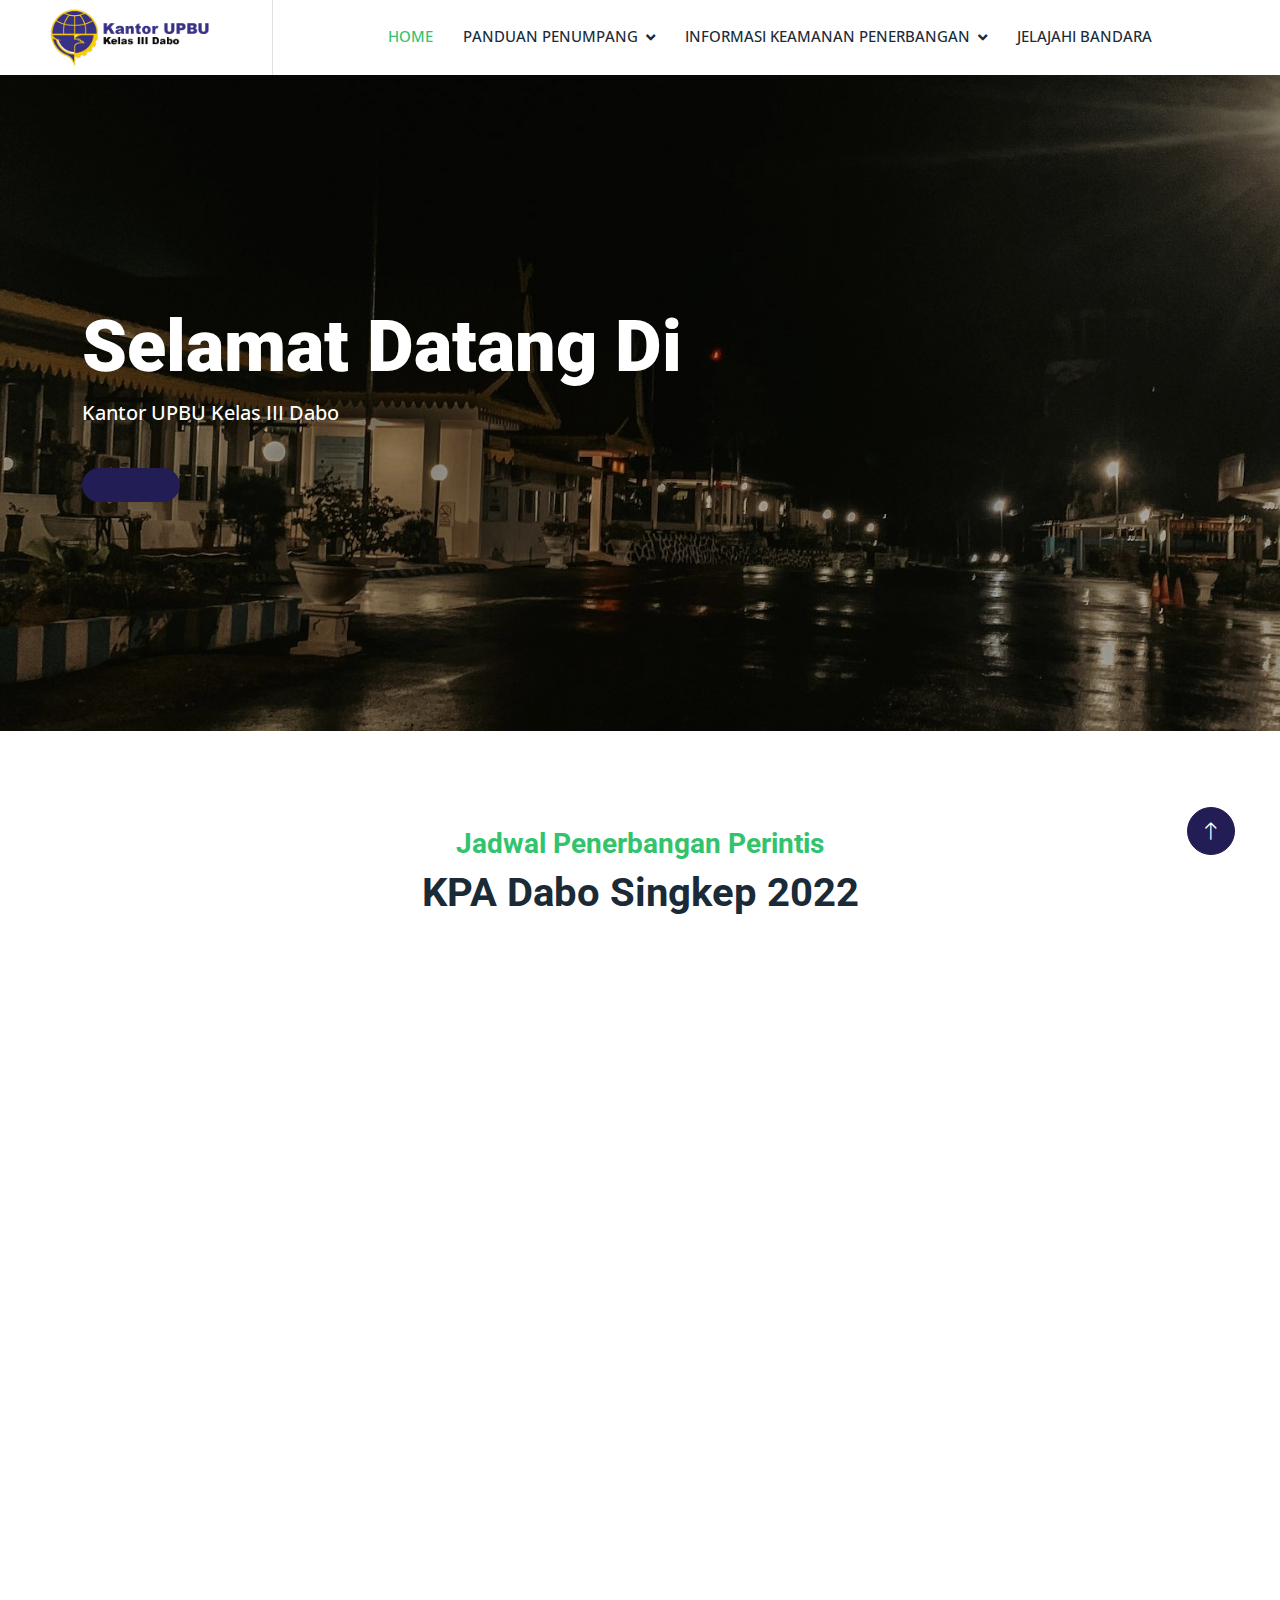
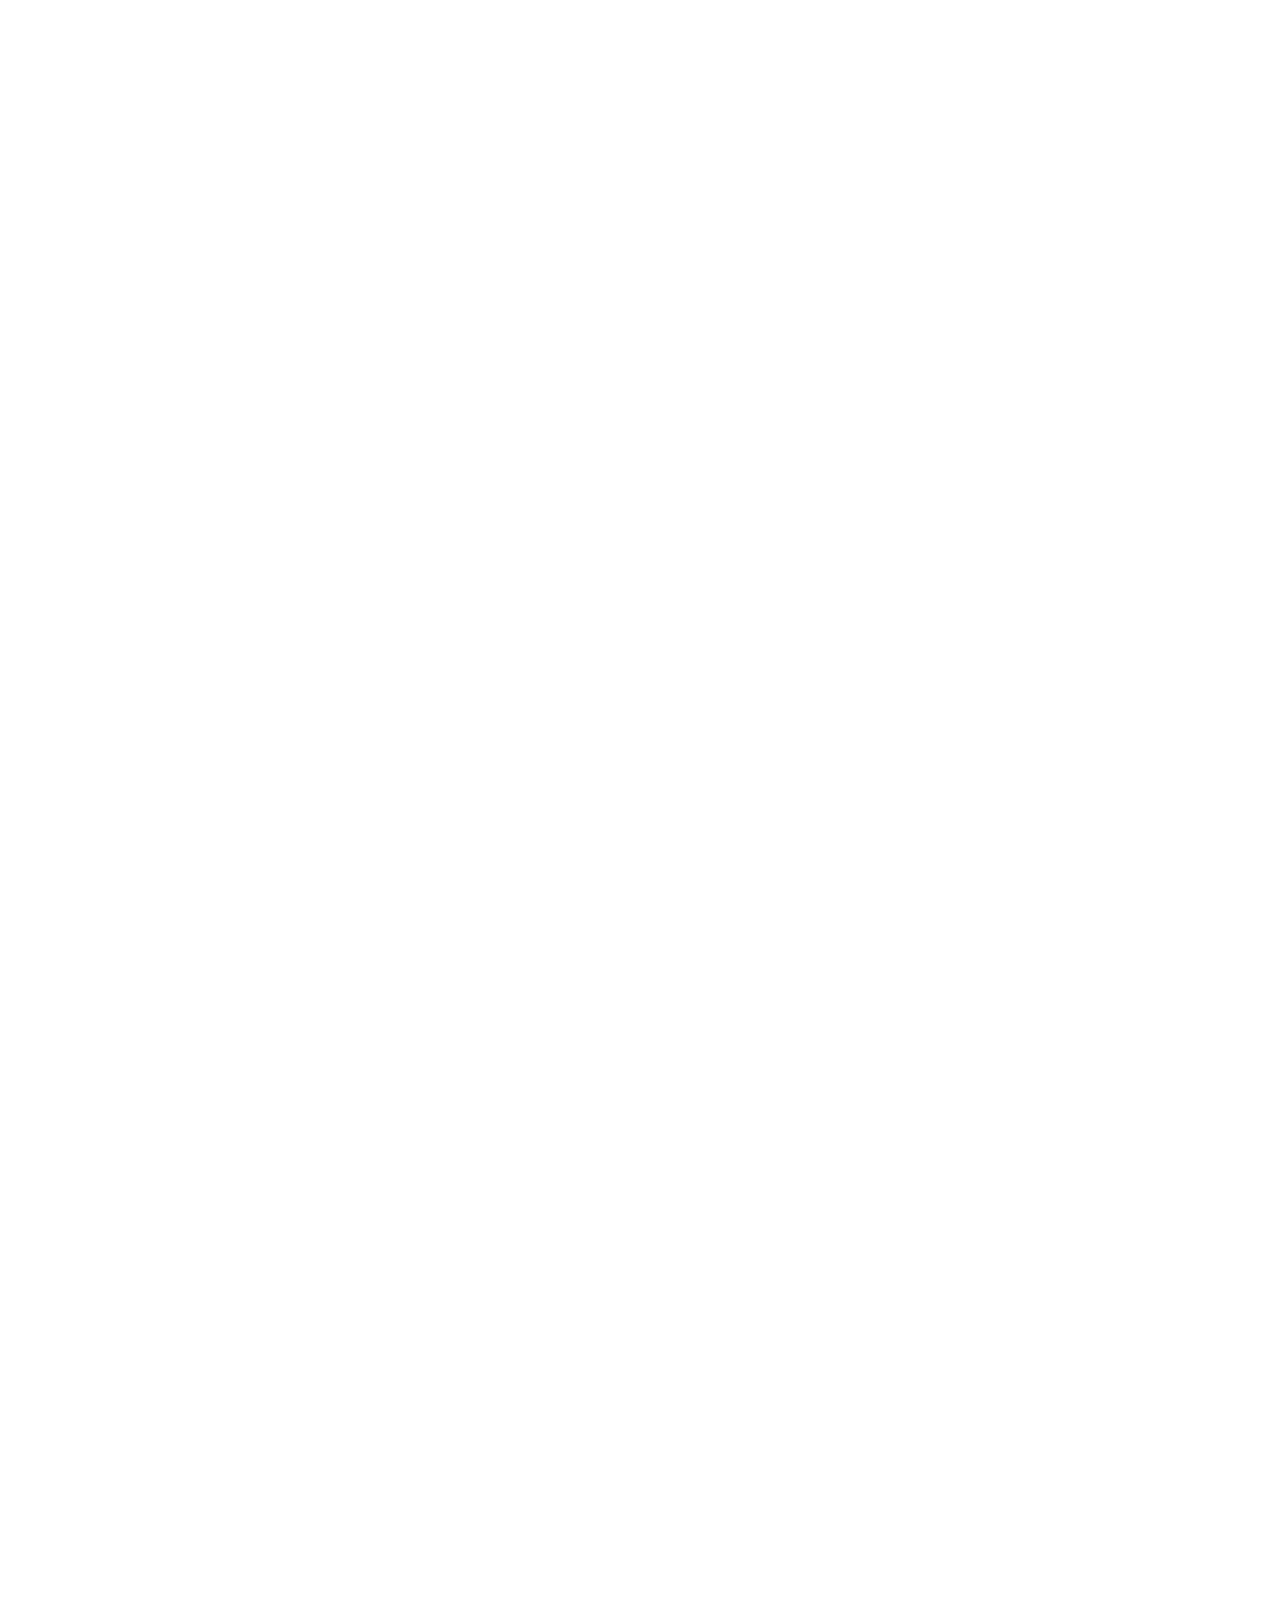
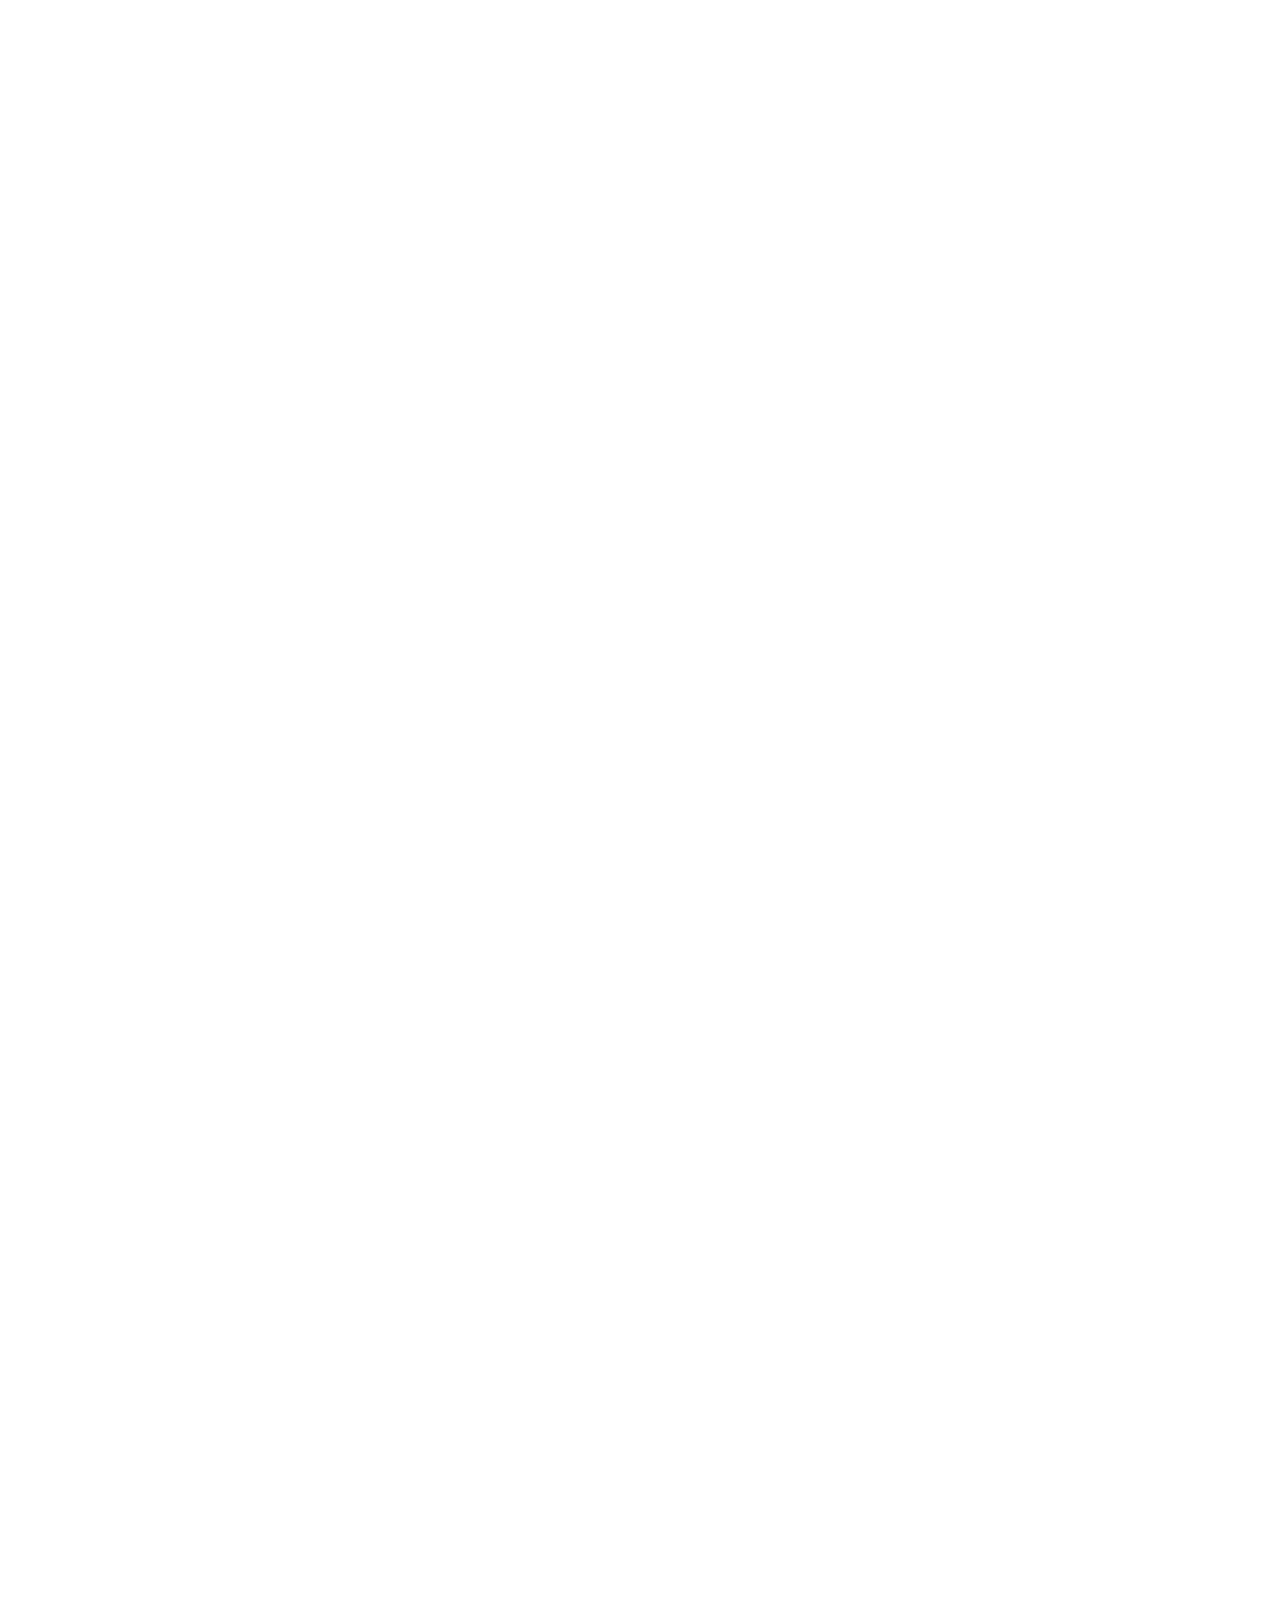
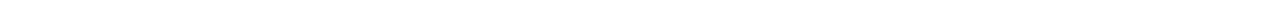
==== commit ead6c80b: "Update index.html" ====
--- a/index.html
+++ b/index.html
@@ -77,7 +77,7 @@
     <nav class="navbar navbar-expand-lg bg-white navbar-light sticky-top p-0">
         <a href="index.html" class="navbar-brand d-flex align-items-center border-end px-4 px-lg-5">
             <!-- <h2 class="m-0 text-primary">Bandar Udara Dabo</h2> -->
-            <img src="../airportdabo/img/upbudabo.png" alt="" style="width: 190%; height: 90%;">
+            <img src="img/upbudabo.png" alt="" style="width: 190%; height: 90%;">
         </a>
         <button type="button" class="navbar-toggler me-4" data-bs-toggle="collapse" data-bs-target="#navbarCollapse">
             <span class="navbar-toggler-icon"></span>
@@ -919,4 +919,4 @@
     <script src="js/main.js"></script>
 </body>
 
-</html>+</html>
